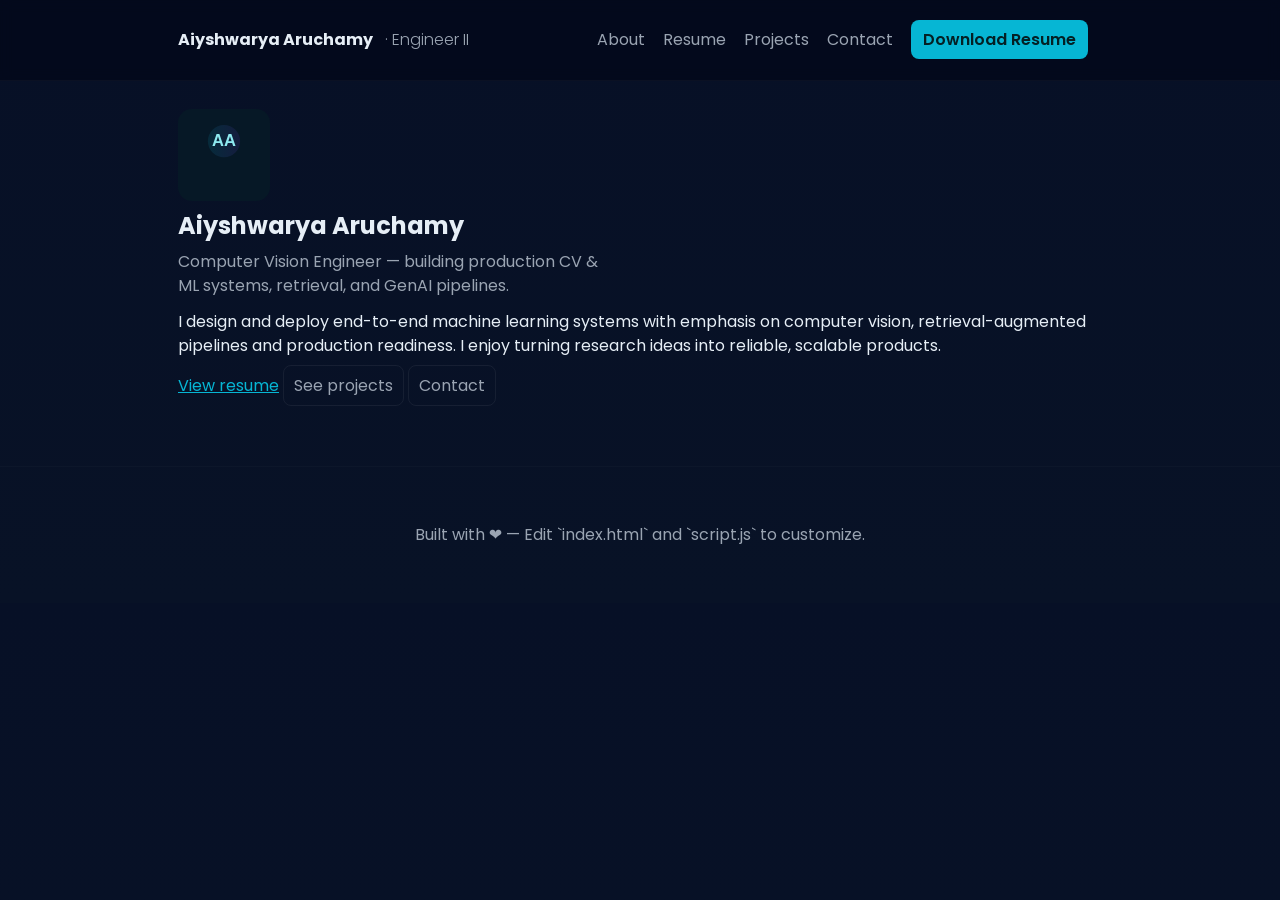
==== index.html @ 83c16850 "chore: initial portfolio site" ====
<!doctype html>
<html lang="en">
  <head>
    <meta charset="utf-8" />
    <meta name="viewport" content="width=device-width,initial-scale=1" />
    <title>Portfolio — Aiyshwarya Aruchamy</title>
    <link href="https://fonts.googleapis.com/css2?family=Poppins:wght@300;400;600&display=swap" rel="stylesheet">
    <link rel="stylesheet" href="styles.css">
  </head>
  <body>
    <header class="site-header">
      <div class="container header-inner">
        <div class="brand"> <strong>Aiyshwarya Aruchamy</strong><span class="muted"> · Engineer II</span></div>
        <nav>
          <a href="index.html">About</a>
          <a href="resume.html">Resume</a>
          <a href="projects.html">Projects</a>
          <a href="contact.html">Contact</a>
          <a class="btn" href="assets/resume.pdf" target="_blank" rel="noopener">Download Resume</a>
        </nav>
      </div>
    </header>

    <main class="container">
      <section class="about-page resume-hero">
        <div class="resume-avatar"><img src="assets/avatar.svg" alt="Aiyshwarya" style="width:92px;height:92px;border-radius:14px;object-fit:cover"></div>
        <div>
          <h1 style="margin:0">Aiyshwarya Aruchamy</h1>
          <div style="color:var(--muted);margin-top:6px" class="lead">Computer Vision Engineer — building production CV & ML systems, retrieval, and GenAI pipelines.</div>
          <p style="margin-top:12px">I design and deploy end-to-end machine learning systems with emphasis on computer vision, retrieval-augmented pipelines and production readiness. I enjoy turning research ideas into reliable, scalable products.</p>
          <div style="margin-top:12px">
            <a class="btn" href="resume.html">View resume</a>
            <a class="btn-ghost" href="projects.html">See projects</a>
            <a class="btn-ghost" href="contact.html">Contact</a>
          </div>
        </div>

    </main>

    <footer class="site-footer">
      <div class="container">Built with ❤️ — Edit `index.html` and `script.js` to customize.</div>
    </footer>

    <script src="script.js"></script>
  </body>
</html>
---- styles.css ----
:root{--bg:#0f1724;--card:#0b1220;--accent:#06b6d4;--muted:#9aa4b2;--glass:rgba(255,255,255,0.04)}*{box-sizing:border-box}body{font-family:Poppins,system-ui,-apple-system,Segoe UI,Roboto,'Helvetica Neue',Arial;line-height:1.5;margin:0;background:linear-gradient(180deg,#071026 0%,#081226 100%);color:#e6eef6}a{color:var(--accent)}.container{max-width:980px;margin:0 auto;padding:28px}.site-header{backdrop-filter:blur(6px);position:sticky;top:0;background:rgba(2,6,23,0.6);border-bottom:1px solid rgba(255,255,255,0.03)}.header-inner{display:flex;align-items:center;justify-content:space-between}.brand{font-weight:600}.brand .muted{color:var(--muted);font-weight:300;margin-left:8px}.site-header nav a{color:var(--muted);text-decoration:none;margin-right:14px}.site-header .btn{background:var(--accent);color:#042024;padding:8px 12px;border-radius:8px;text-decoration:none;font-weight:600}.hero{display:grid;grid-template-columns:1fr 320px;gap:28px;align-items:start;margin-top:18px}.avatar{width:96px;height:96px;border-radius:18px;background:linear-gradient(135deg,#08303a,#06303a);display:flex;align-items:center;justify-content:center;color:#8eeaf1;font-weight:700;font-size:26px;box-shadow:0 6px 20px rgba(2,6,23,0.6)}.lead{color:var(--muted);max-width:44ch}.skills{display:flex;flex-wrap:wrap;gap:8px}.skill{background:var(--glass);padding:6px 10px;border-radius:999px;color:var(--muted);font-size:13px}.projects-grid{display:grid;grid-template-columns:repeat(2,minmax(0,1fr));gap:18px;margin-top:18px}
.card{background:linear-gradient(180deg,rgba(255,255,255,0.01),rgba(255,255,255,0.02));border-radius:12px;padding:18px;border:1px solid rgba(255,255,255,0.03);box-shadow:0 6px 24px rgba(2,6,23,0.6);transition:transform 160ms ease,box-shadow 160ms ease}
.card:hover{transform:translateY(-6px);box-shadow:0 20px 40px rgba(2,6,23,0.8)}
.card h4{margin:0 0 8px 0;display:flex;align-items:center;gap:8px}
.card .badge-featured{background:linear-gradient(90deg,#06b6d4,#7c3aed);color:#012426;padding:4px 8px;border-radius:999px;font-size:12px;margin-left:6px;font-weight:700}
.card .meta{margin-top:6px}
.card p{margin:0;color:var(--muted)}
.lead-card{color:var(--muted);margin-top:10px;margin-bottom:10px}
.tags-row{margin-top:10px;display:flex;flex-wrap:wrap;gap:8px}
.tag{display:inline-block;background:rgba(255,255,255,0.02);padding:6px 8px;border-radius:999px;color:var(--muted);font-size:12px}
.tag.tech{background:rgba(255,255,255,0.02);color:var(--muted);font-weight:600}
.card .actions{margin-top:14px;display:flex;gap:8px;align-items:center}
.btn-ghost{background:transparent;border:1px solid rgba(255,255,255,0.06);padding:8px 10px;border-radius:8px;color:var(--muted);text-decoration:none}
.filters{margin:8px 0 18px 0;display:flex;flex-wrap:wrap;gap:8px}
.filter{background:transparent;border:1px solid rgba(255,255,255,0.04);padding:7px 12px;border-radius:999px;color:var(--muted);cursor:pointer}
.filter.active{background:rgba(6,182,212,0.06);border-color:rgba(6,182,212,0.2);color:var(--accent)}
/* modal */
.modal{position:fixed;inset:0;display:flex;align-items:center;justify-content:center;padding:28px;background:linear-gradient(rgba(2,6,23,0.6),rgba(2,6,23,0.7));opacity:0;pointer-events:none;transition:opacity .18s ease}
.modal.open{opacity:1;pointer-events:auto}
.modal-content{background:var(--card);max-width:880px;width:100%;padding:22px;border-radius:14px;border:1px solid rgba(255,255,255,0.03);box-shadow:0 30px 60px rgba(2,6,23,0.7);position:relative}
.modal-close{position:absolute;right:12px;top:10px;border:none;background:transparent;color:var(--muted);font-size:26px;cursor:pointer}
.modal-actions{margin-top:18px;display:flex;gap:10px}
.project-thumb{width:100%;height:140px;object-fit:cover;border-radius:10px;margin-bottom:12px;border:1px solid rgba(255,255,255,0.03)}
.modal-thumb{width:100%;max-height:300px;object-fit:cover;border-radius:10px;margin-bottom:14px;border:1px solid rgba(255,255,255,0.04)}
.project-bullets{margin:0 0 8px 18px;color:var(--muted)}
.project-bullets li{margin:8px 0}
.project-full{white-space:pre-wrap;color:var(--muted);line-height:1.6}
.site-footer{padding:28px 0;color:var(--muted);text-align:center;margin-top:40px;border-top:1px solid rgba(255,255,255,0.02)}@media(max-width:880px){.hero{grid-template-columns:1fr}.projects-grid{grid-template-columns:1fr}.header-inner{flex-direction:column;gap:12px}.site-header nav a{margin-right:8px}}
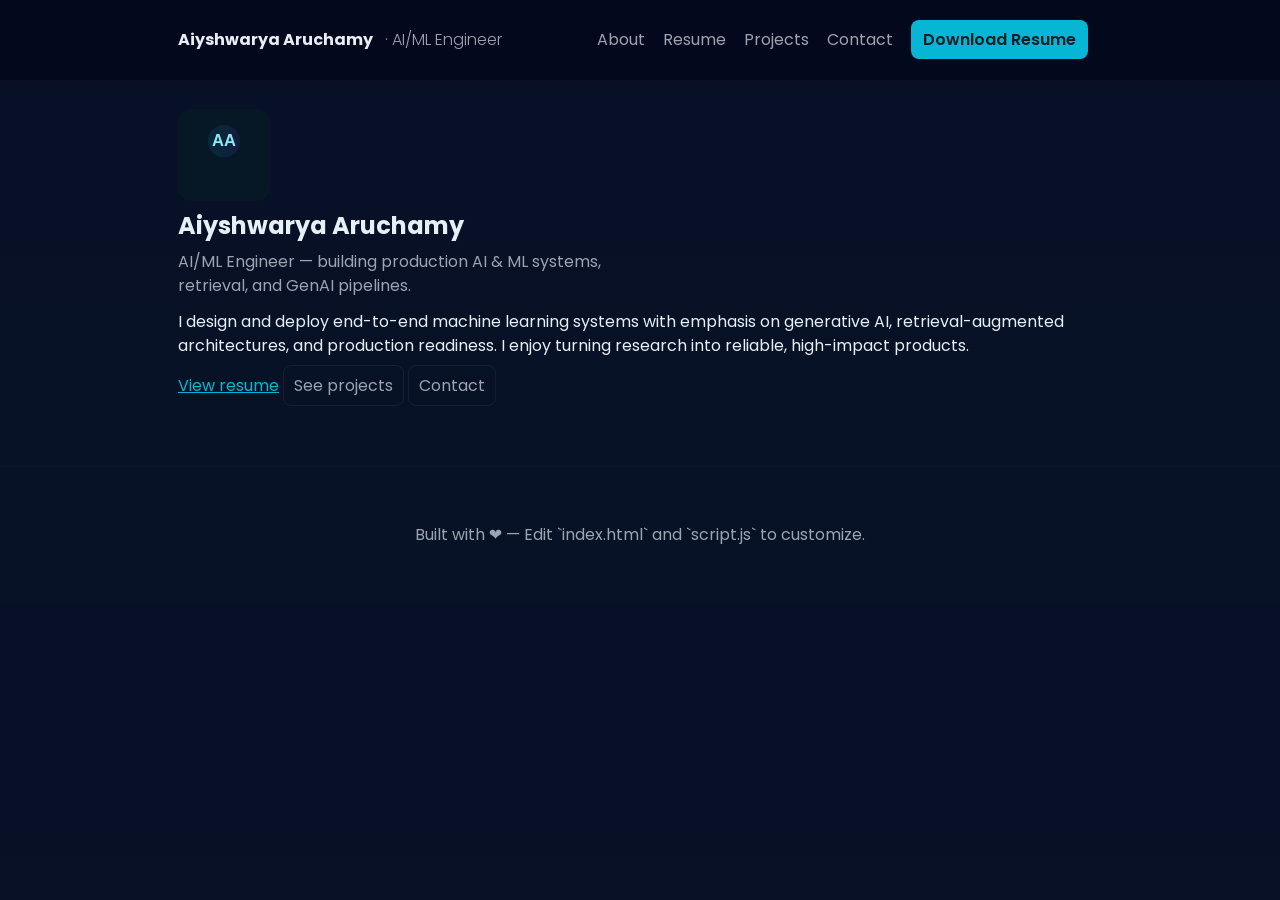
==== commit 23f63df8: "feat: redesign resume — AI/ML Engineer hero, horizontal experience timeline, skill bars; header upda" ====
--- a/index.html
+++ b/index.html
@@ -10,7 +10,7 @@
   <body>
     <header class="site-header">
       <div class="container header-inner">
-        <div class="brand"> <strong>Aiyshwarya Aruchamy</strong><span class="muted"> · Engineer II</span></div>
+        <div class="brand"> <strong>Aiyshwarya Aruchamy</strong><span class="muted"> · AI/ML Engineer</span></div>
         <nav>
           <a href="index.html">About</a>
           <a href="resume.html">Resume</a>
@@ -26,8 +26,8 @@
         <div class="resume-avatar"><img src="assets/avatar.svg" alt="Aiyshwarya" style="width:92px;height:92px;border-radius:14px;object-fit:cover"></div>
         <div>
           <h1 style="margin:0">Aiyshwarya Aruchamy</h1>
-          <div style="color:var(--muted);margin-top:6px" class="lead">Computer Vision Engineer — building production CV & ML systems, retrieval, and GenAI pipelines.</div>
-          <p style="margin-top:12px">I design and deploy end-to-end machine learning systems with emphasis on computer vision, retrieval-augmented pipelines and production readiness. I enjoy turning research ideas into reliable, scalable products.</p>
+          <div style="color:var(--muted);margin-top:6px" class="lead">AI/ML Engineer — building production AI & ML systems, retrieval, and GenAI pipelines.</div>
+          <p style="margin-top:12px">I design and deploy end-to-end machine learning systems with emphasis on generative AI, retrieval-augmented architectures, and production readiness. I enjoy turning research into reliable, high-impact products.</p>
           <div style="margin-top:12px">
             <a class="btn" href="resume.html">View resume</a>
             <a class="btn-ghost" href="projects.html">See projects</a>
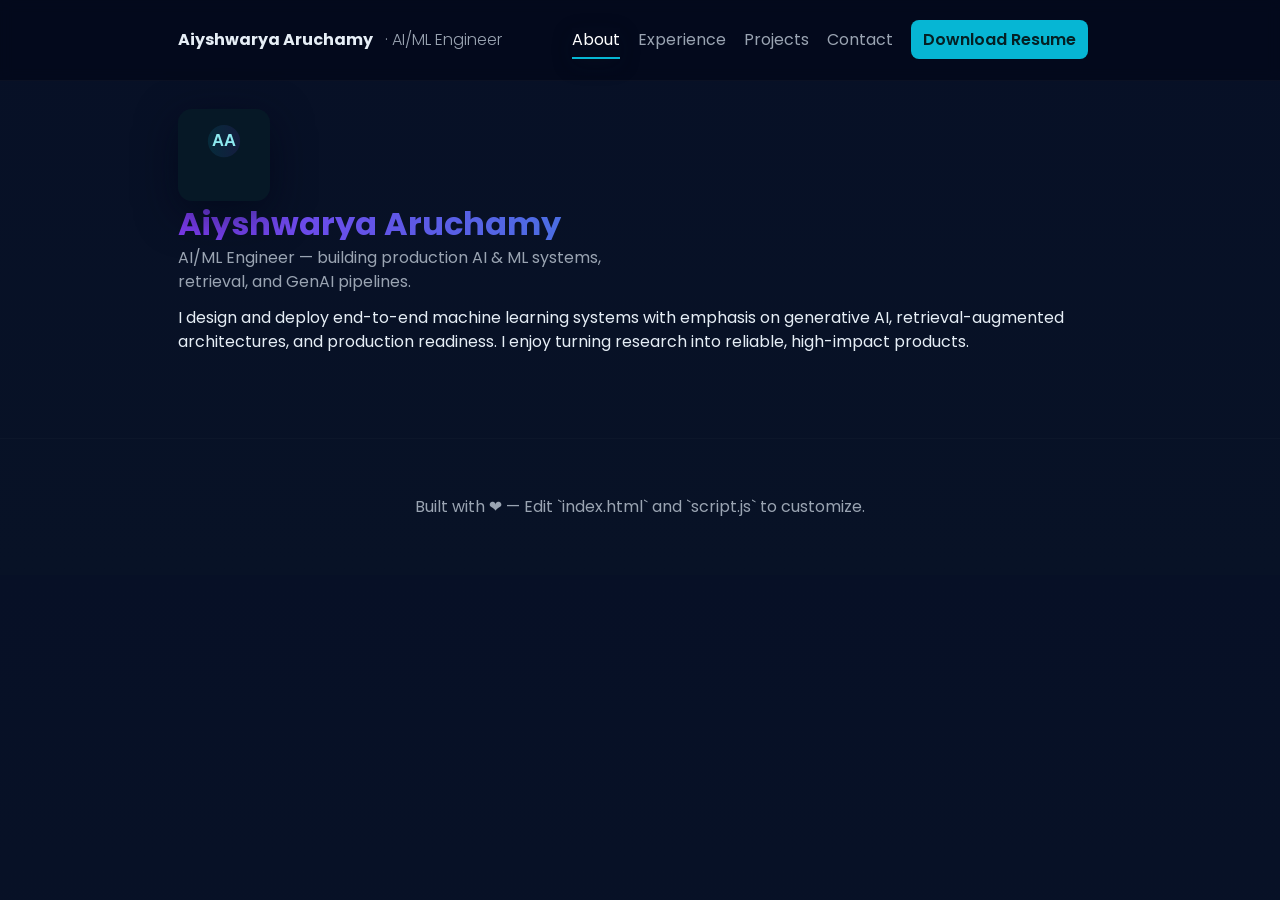
==== commit 6dddf9e8: "Update nav: rename Resume to Experience, remove CTA buttons, add active highlight to all pages" ====
--- a/index.html
+++ b/index.html
@@ -13,7 +13,7 @@
         <div class="brand"> <strong>Aiyshwarya Aruchamy</strong><span class="muted"> · AI/ML Engineer</span></div>
         <nav>
           <a href="index.html">About</a>
-          <a href="resume.html">Resume</a>
+          <a href="resume.html">Experience</a>
           <a href="projects.html">Projects</a>
           <a href="contact.html">Contact</a>
           <a class="btn" href="assets/resume.pdf" target="_blank" rel="noopener">Download Resume</a>
@@ -28,13 +28,8 @@
           <h1 style="margin:0">Aiyshwarya Aruchamy</h1>
           <div style="color:var(--muted);margin-top:6px" class="lead">AI/ML Engineer — building production AI & ML systems, retrieval, and GenAI pipelines.</div>
           <p style="margin-top:12px">I design and deploy end-to-end machine learning systems with emphasis on generative AI, retrieval-augmented architectures, and production readiness. I enjoy turning research into reliable, high-impact products.</p>
-          <div style="margin-top:12px">
-            <a class="btn" href="resume.html">View resume</a>
-            <a class="btn-ghost" href="projects.html">See projects</a>
-            <a class="btn-ghost" href="contact.html">Contact</a>
-          </div>
         </div>
-
+      </section>
     </main>
 
     <footer class="site-footer">
--- a/styles.css
+++ b/styles.css
@@ -1,4 +1,35 @@
-:root{--bg:#0f1724;--card:#0b1220;--accent:#06b6d4;--muted:#9aa4b2;--glass:rgba(255,255,255,0.04)}*{box-sizing:border-box}body{font-family:Poppins,system-ui,-apple-system,Segoe UI,Roboto,'Helvetica Neue',Arial;line-height:1.5;margin:0;background:linear-gradient(180deg,#071026 0%,#081226 100%);color:#e6eef6}a{color:var(--accent)}.container{max-width:980px;margin:0 auto;padding:28px}.site-header{backdrop-filter:blur(6px);position:sticky;top:0;background:rgba(2,6,23,0.6);border-bottom:1px solid rgba(255,255,255,0.03)}.header-inner{display:flex;align-items:center;justify-content:space-between}.brand{font-weight:600}.brand .muted{color:var(--muted);font-weight:300;margin-left:8px}.site-header nav a{color:var(--muted);text-decoration:none;margin-right:14px}.site-header .btn{background:var(--accent);color:#042024;padding:8px 12px;border-radius:8px;text-decoration:none;font-weight:600}.hero{display:grid;grid-template-columns:1fr 320px;gap:28px;align-items:start;margin-top:18px}.avatar{width:96px;height:96px;border-radius:18px;background:linear-gradient(135deg,#08303a,#06303a);display:flex;align-items:center;justify-content:center;color:#8eeaf1;font-weight:700;font-size:26px;box-shadow:0 6px 20px rgba(2,6,23,0.6)}.lead{color:var(--muted);max-width:44ch}.skills{display:flex;flex-wrap:wrap;gap:8px}.skill{background:var(--glass);padding:6px 10px;border-radius:999px;color:var(--muted);font-size:13px}.projects-grid{display:grid;grid-template-columns:repeat(2,minmax(0,1fr));gap:18px;margin-top:18px}
+:root{--bg:#0f1724;--card:#0b1220;--accent:#06b6d4;--muted:#9aa4b2;--glass:rgba(255,255,255,0.04)}*{box-sizing:border-box}body{font-family:Poppins,system-ui,-apple-system,Segoe UI,Roboto,'Helvetica Neue',Arial;line-height:1.5;margin:0;background:linear-gradient(180deg,#071026 0%,#081226 100%);color:#e6eef6}a{color:var(--accent)}.container{max-width:980px;margin:0 auto;padding:28px}.site-header{backdrop-filter:blur(6px);position:sticky;top:0;background:rgba(2,6,23,0.6);border-bottom:1px solid rgba(255,255,255,0.03)}.header-inner{display:flex;align-items:center;justify-content:space-between}.brand{font-weight:600}.brand .muted{color:var(--muted);font-weight:300;margin-left:8px}.site-header nav a{color:var(--muted);text-decoration:none;margin-right:14px}
+.site-header nav a.active,
+.site-header nav a[aria-current="page"]{color:#ffffff;border-bottom:2px solid var(--accent);padding-bottom:6px;transition:color 160ms ease,border-color 160ms ease;box-shadow:0 6px 20px rgba(7,21,30,0.25)}.site-header .btn{background:var(--accent);color:#042024;padding:8px 12px;border-radius:8px;text-decoration:none;font-weight:600}.hero{display:grid;grid-template-columns:1fr 320px;gap:28px;align-items:start;margin-top:18px}.avatar{width:96px;height:96px;border-radius:18px;background:linear-gradient(135deg,#08303a,#06303a);display:flex;align-items:center;justify-content:center;color:#8eeaf1;font-weight:700;font-size:26px;box-shadow:0 6px 20px rgba(2,6,23,0.6)}.lead{color:var(--muted);max-width:44ch}.skills{display:flex;flex-wrap:wrap;gap:8px}.skill{background:var(--glass);padding:6px 10px;border-radius:999px;color:var(--muted);font-size:13px}.projects-grid{display:grid;grid-template-columns:repeat(2,minmax(0,1fr));gap:18px;margin-top:18px}
+
+/* Timeline (resume) */
+.timeline{position:relative;padding-left:28px;margin-top:8px}
+.timeline-line{position:absolute;left:56px;top:0;bottom:0;width:4px;background:linear-gradient(180deg,var(--accent),#7c3aed);border-radius:4px;opacity:0.12}
+.timeline-item{display:flex;gap:18px;padding:20px 0;align-items:flex-start}
+.timeline-marker{width:84px;flex:0 0 84px;display:flex;flex-direction:column;align-items:center}
+.timeline-marker .dot{width:18px;height:18px;border-radius:50%;background:linear-gradient(90deg,var(--accent),#7c3aed);box-shadow:0 6px 18px rgba(6,182,212,0.12)}
+.timeline-marker .year{margin-top:8px;color:var(--muted);font-weight:700}
+.timeline-card{background:linear-gradient(180deg,rgba(255,255,255,0.01),rgba(255,255,255,0.02));padding:14px;border-radius:12px;border:1px solid rgba(255,255,255,0.02);box-shadow:0 6px 24px rgba(2,6,23,0.35);flex:1}
+.timeline-card .role{font-weight:700;margin-bottom:6px}
+.timeline-card .meta{color:var(--muted);font-size:13px;margin-bottom:8px}
+
+/* Skill bars */
+.skill-bars{display:flex;flex-direction:column;gap:10px;margin-top:8px}
+.skill-row{display:flex;flex-direction:column;gap:6px}
+.skill-name{font-weight:600;font-size:13px;color:#eafcff}
+.skill-bar{background:rgba(255,255,255,0.03);height:10px;border-radius:999px;overflow:hidden}
+.skill-fill, .bar .fill{height:100%;background:linear-gradient(90deg,var(--accent),#7c3aed);width:0;border-radius:999px;box-shadow:0 8px 24px rgba(7,21,30,0.4);transition:width 1.2s cubic-bezier(.2,.9,.2,1)}
+/* animate fills when visible */
+.skill-fill[style], .bar .fill[style]{animation:fill 1s forwards ease-in-out}
+@keyframes fill{from{width:0}to{width:var(--w,50%)}}
+
+/* small adjustments */
+.resume-avatar img{border-radius:16px;box-shadow:0 12px 40px rgba(2,6,23,0.6)}
+.resume-hero h1{font-size:32px;line-height:1;margin:0;background:linear-gradient(90deg,#7c3aed,#06b6d4);-webkit-background-clip:text;background-clip:text;color:transparent}
+.timeline-marker .dot{animation:pop 1.6s infinite ease-in-out}
+@keyframes pop{0%{transform:scale(1);opacity:1}50%{transform:scale(1.12);opacity:.85}100%{transform:scale(1);opacity:1}}
+.section-title{display:block}
+@media(max-width:880px){.timeline{padding-left:8px}.timeline-line{left:36px}.timeline-marker{width:68px;flex:0 0 68px}}
 .card{background:linear-gradient(180deg,rgba(255,255,255,0.01),rgba(255,255,255,0.02));border-radius:12px;padding:18px;border:1px solid rgba(255,255,255,0.03);box-shadow:0 6px 24px rgba(2,6,23,0.6);transition:transform 160ms ease,box-shadow 160ms ease}
 .card:hover{transform:translateY(-6px);box-shadow:0 20px 40px rgba(2,6,23,0.8)}
 .card h4{margin:0 0 8px 0;display:flex;align-items:center;gap:8px}
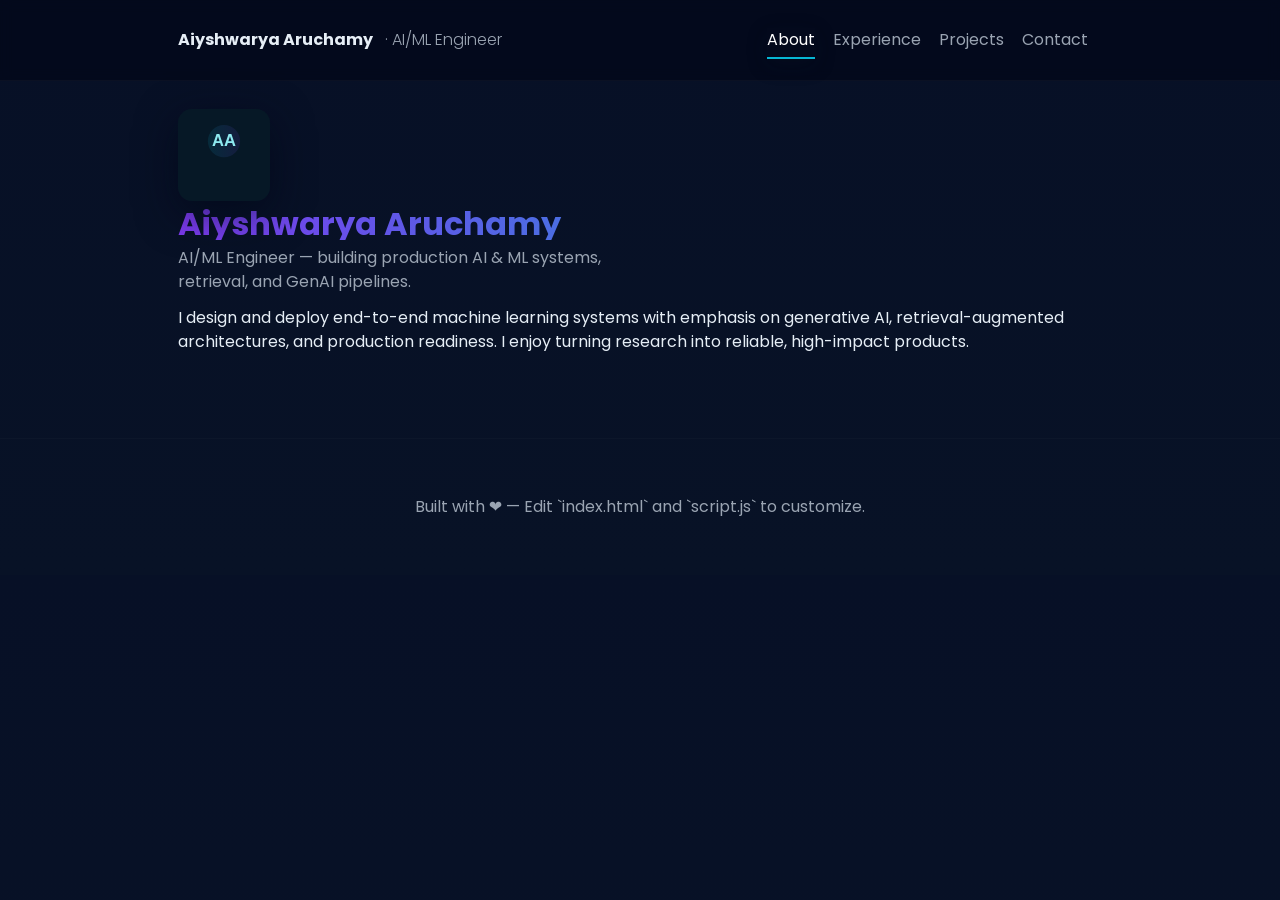
==== commit c1607441: "Remove all resume PDF links and delete resume.pdf" ====
--- a/index.html
+++ b/index.html
@@ -16,7 +16,7 @@
           <a href="resume.html">Experience</a>
           <a href="projects.html">Projects</a>
           <a href="contact.html">Contact</a>
-          <a class="btn" href="assets/resume.pdf" target="_blank" rel="noopener">Download Resume</a>
+
         </nav>
       </div>
     </header>
--- a/styles.css
+++ b/styles.css
@@ -39,9 +39,11 @@
 .lead-card{color:var(--muted);margin-top:10px;margin-bottom:10px}
 .tags-row{margin-top:10px;display:flex;flex-wrap:wrap;gap:8px}
 .tag{display:inline-block;background:rgba(255,255,255,0.02);padding:6px 8px;border-radius:999px;color:var(--muted);font-size:12px}
-.tag.tech{background:rgba(255,255,255,0.02);color:var(--muted);font-weight:600}
-.card .actions{margin-top:14px;display:flex;gap:8px;align-items:center}
-.btn-ghost{background:transparent;border:1px solid rgba(255,255,255,0.06);padding:8px 10px;border-radius:8px;color:var(--muted);text-decoration:none}
+.tag.tech{background:rgba(6,182,212,0.08);color:var(--accent);font-weight:600;border:1px solid rgba(6,182,212,0.18)}
+.card .actions{margin-top:14px;display:flex;gap:8px;align-items:center;flex-wrap:wrap}
+.btn-ghost{background:transparent;border:1px solid rgba(255,255,255,0.12);padding:7px 14px;border-radius:8px;color:var(--muted) !important;text-decoration:none !important;font-size:13px;font-family:inherit;cursor:pointer;display:inline-flex;align-items:center;line-height:1;transition:background 160ms ease,border-color 160ms ease,color 160ms ease}
+.btn-ghost:hover{background:rgba(255,255,255,0.06);border-color:rgba(255,255,255,0.28);color:#e6eef6 !important}
+.card .actions .btn:hover{background:rgba(255,255,255,0.13);border-color:rgba(255,255,255,0.28);color:#fff !important}
 .filters{margin:8px 0 18px 0;display:flex;flex-wrap:wrap;gap:8px}
 .filter{background:transparent;border:1px solid rgba(255,255,255,0.04);padding:7px 12px;border-radius:999px;color:var(--muted);cursor:pointer}
 .filter.active{background:rgba(6,182,212,0.06);border-color:rgba(6,182,212,0.2);color:var(--accent)}
@@ -51,8 +53,8 @@
 .modal-content{background:var(--card);max-width:880px;width:100%;padding:22px;border-radius:14px;border:1px solid rgba(255,255,255,0.03);box-shadow:0 30px 60px rgba(2,6,23,0.7);position:relative}
 .modal-close{position:absolute;right:12px;top:10px;border:none;background:transparent;color:var(--muted);font-size:26px;cursor:pointer}
 .modal-actions{margin-top:18px;display:flex;gap:10px}
-.project-thumb{width:100%;height:140px;object-fit:cover;border-radius:10px;margin-bottom:12px;border:1px solid rgba(255,255,255,0.03)}
-.modal-thumb{width:100%;max-height:300px;object-fit:cover;border-radius:10px;margin-bottom:14px;border:1px solid rgba(255,255,255,0.04)}
+.thumb-wrap{position:relative;width:100%;height:160px;border-radius:10px;margin-bottom:12px;overflow:hidden;border:1px solid rgba(255,255,255,0.03)}.project-thumb{position:absolute;top:0;left:0;width:100%;height:100%;object-fit:fill}
+.modal-thumb{display:block;width:100%;height:220px;object-fit:fill;border-radius:10px;margin-bottom:14px;border:1px solid rgba(255,255,255,0.04)}
 .project-bullets{margin:0 0 8px 18px;color:var(--muted)}
 .project-bullets li{margin:8px 0}
 .project-full{white-space:pre-wrap;color:var(--muted);line-height:1.6}
